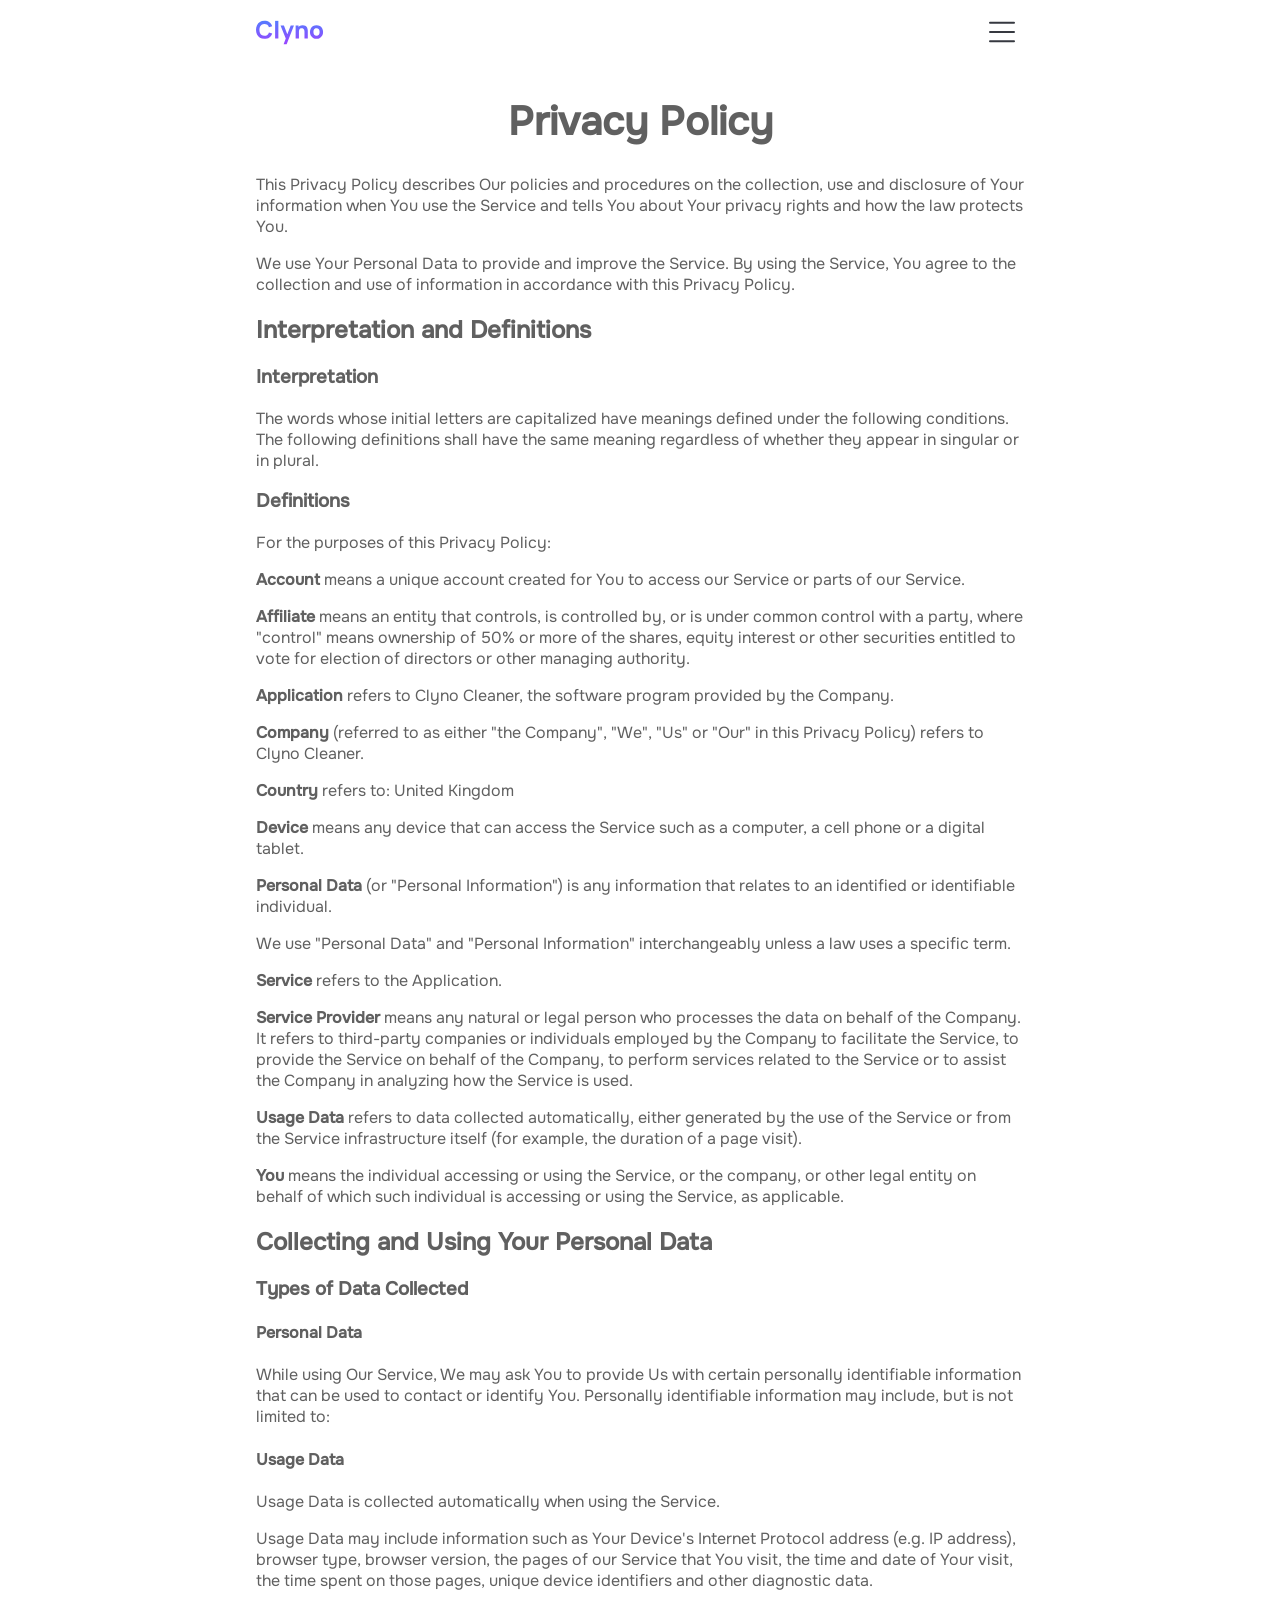
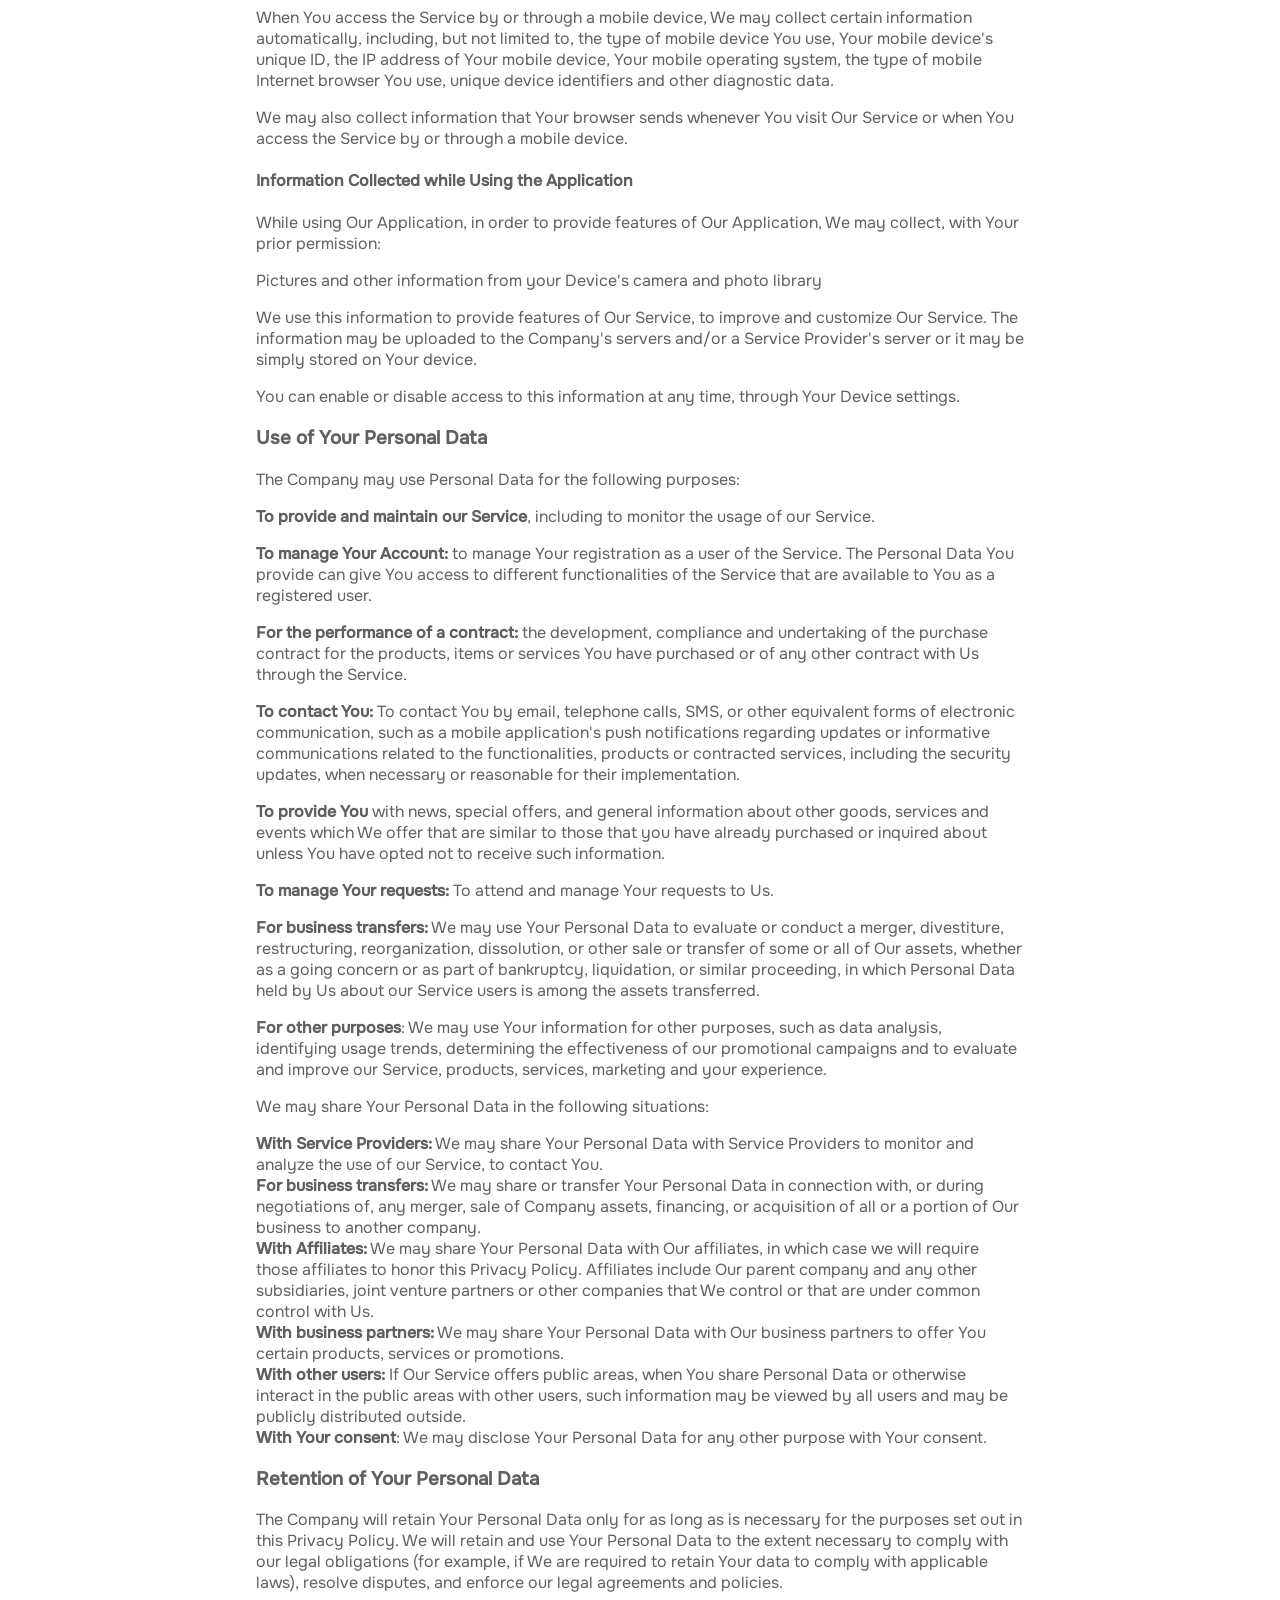
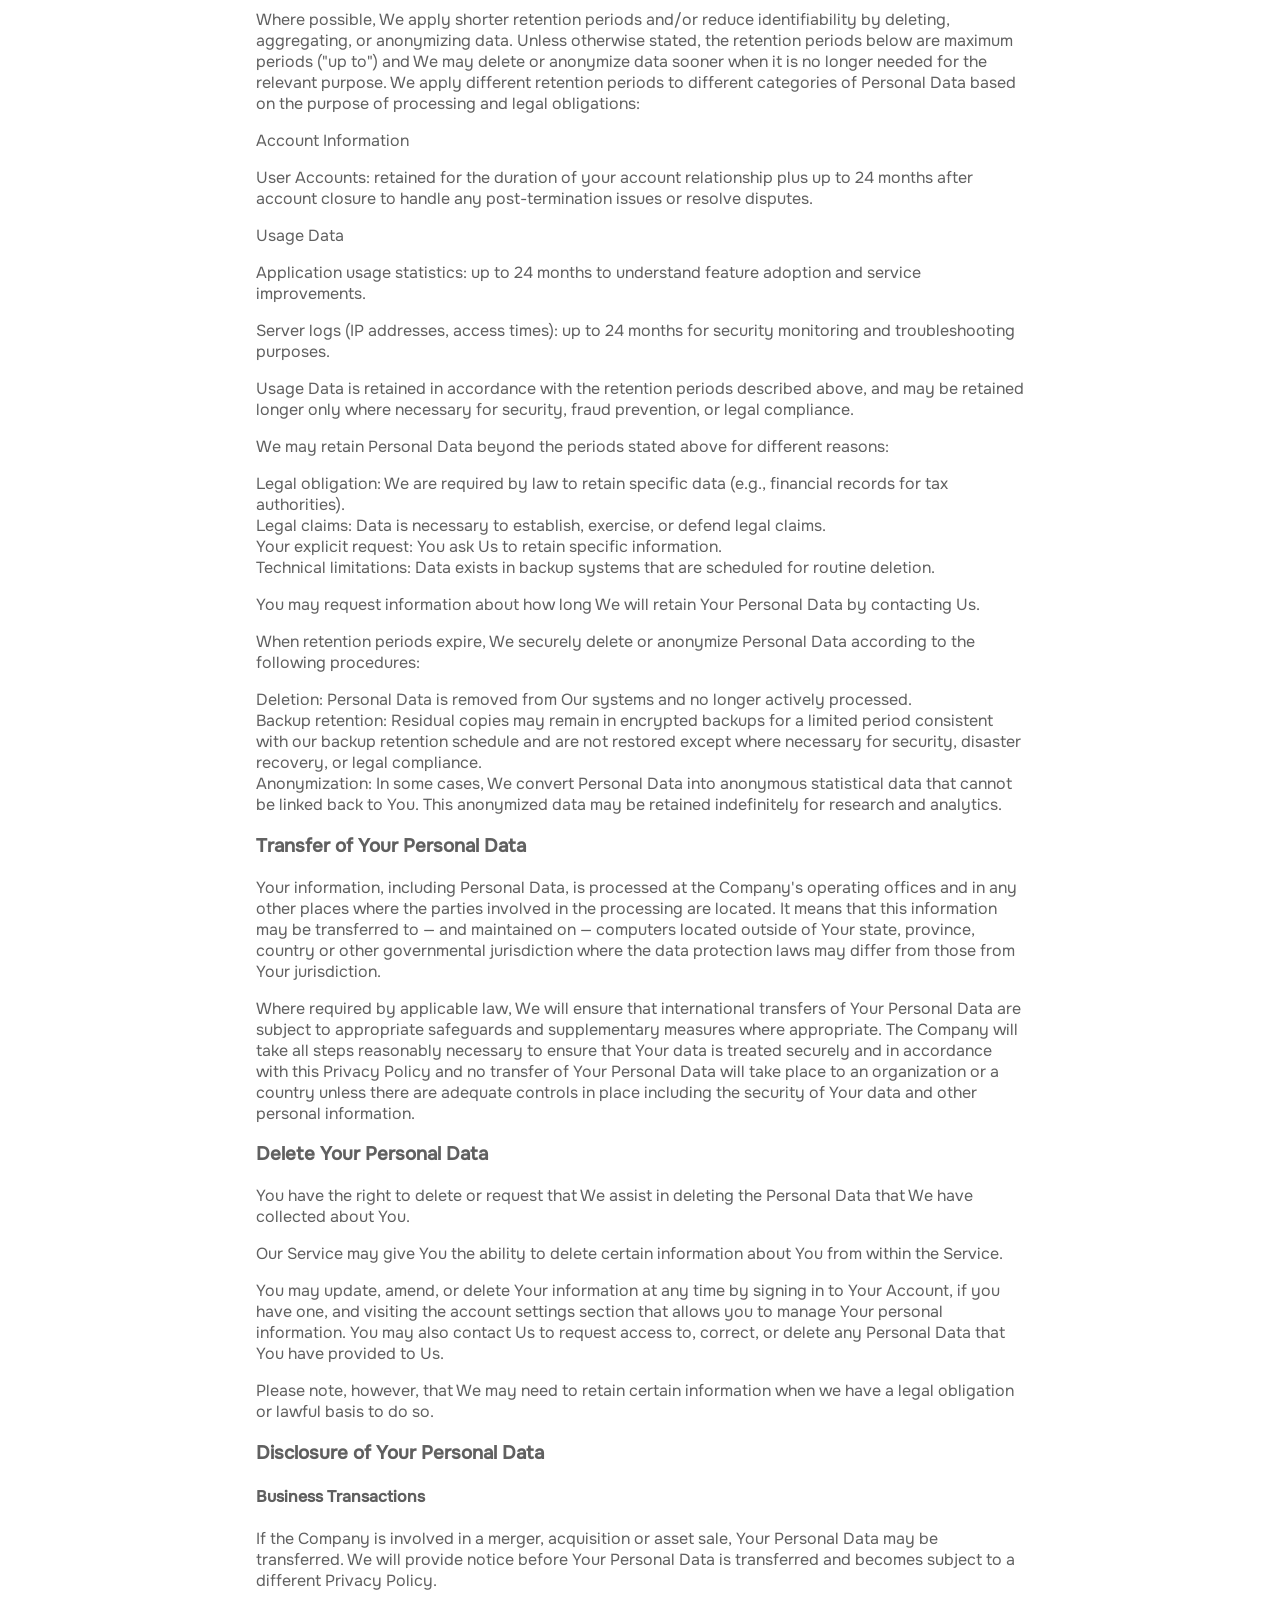
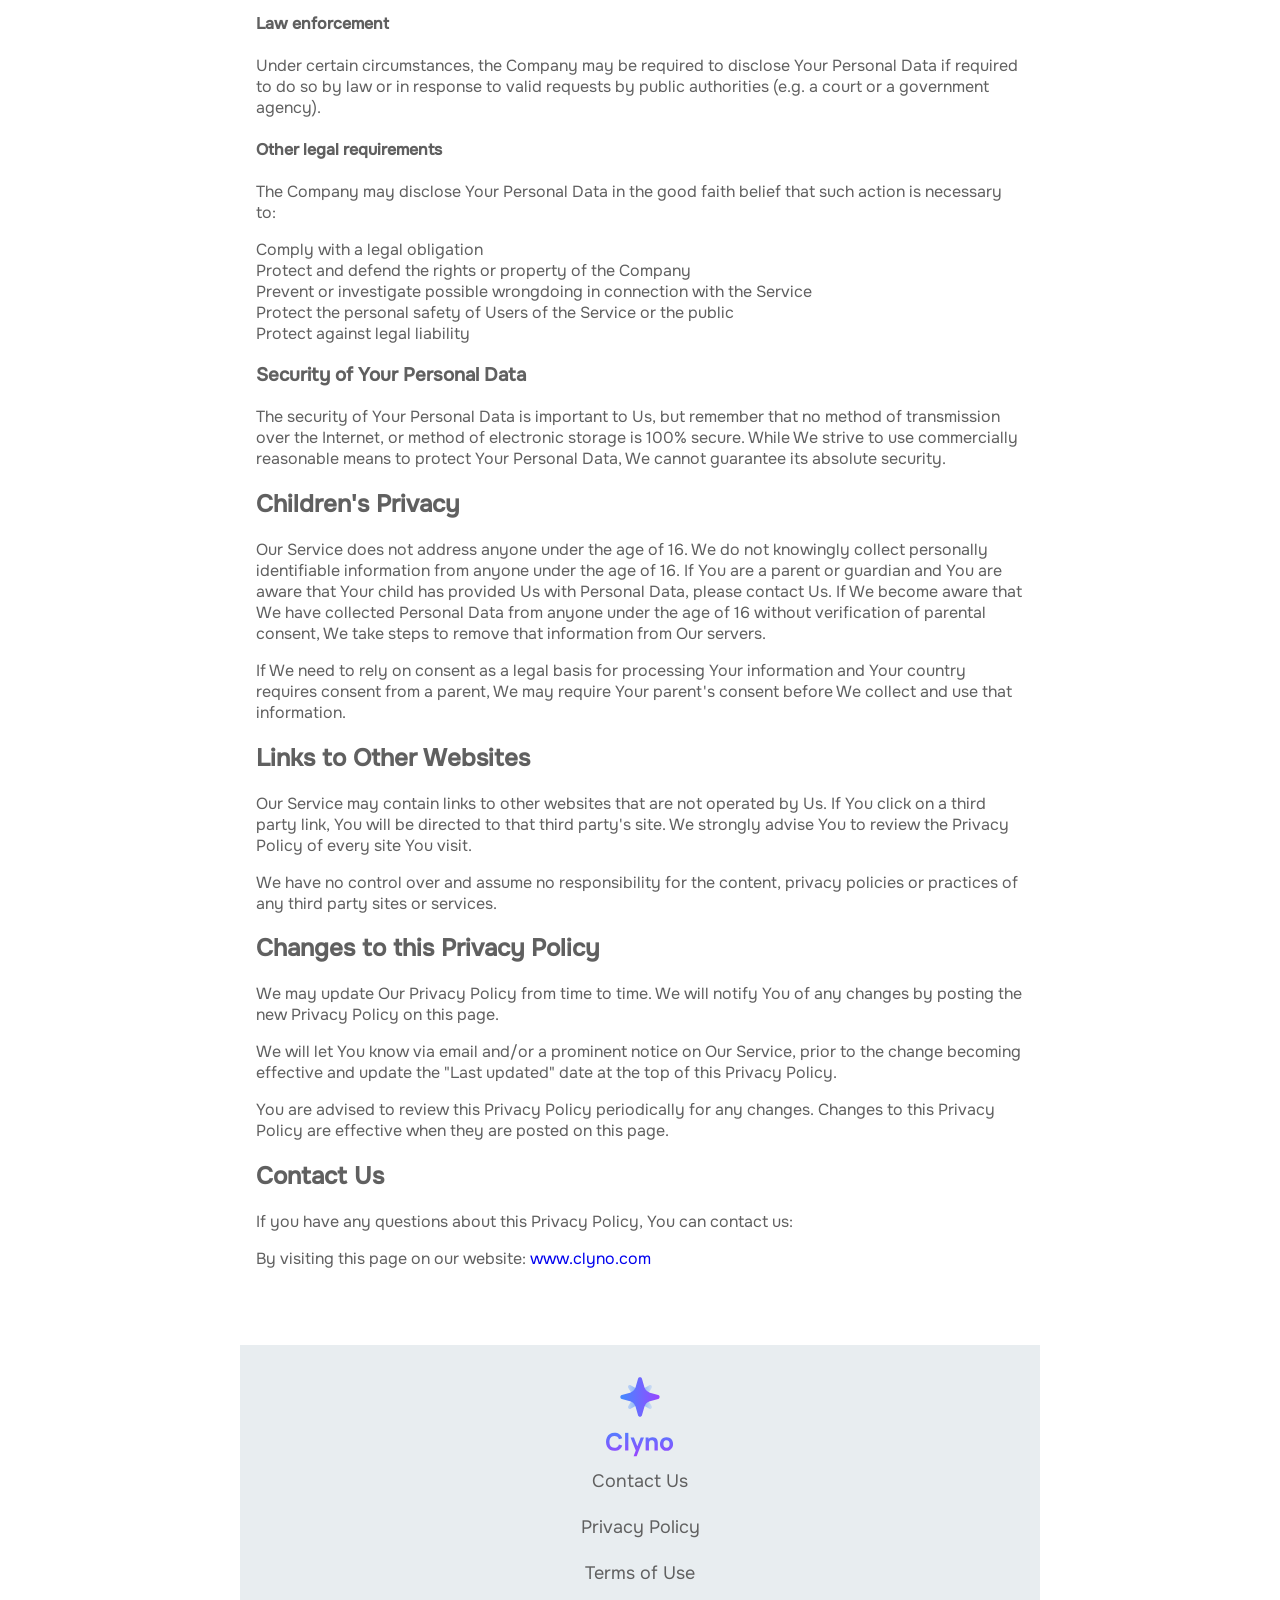
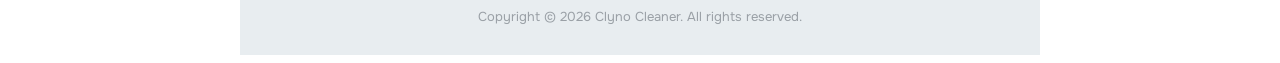
==== clyno_privacy.html @ b4e62237 "Add files via upload" ====
<!doctype html>
<html lang="en">

<head>
    <meta charset="UTF-8">
    <meta name="viewport"
        content="width=device-width, user-scalable=no, initial-scale=1.0, maximum-scale=1.0, minimum-scale=1.0">
    <meta http-equiv="X-UA-Compatible" content="ie=edge">
    <link rel="stylesheet" href="css/style.css">
    <title>Clyno</title>
    <link rel="icon" type="image/svg" href="assets/img/applogo_clyno.svg">
</head>

<body>
    <header class="header header-home">
        <div class="container">
            <div class="header-content">
                <a href="index.html" class="logo">
                    <img src="assets/img/Logo.svg" alt="logo">   
                </a>
                <div class="navigation-panel">
                    <nav class="nav">
                        <div class="nav-header">
                            
                          <span class="nav-cross" id="close-nav">
                                <img width="44" height="44" viewBox="0 0 44 44" fill="none"
                                                    src="assets/img/close-nav.svg">
                            </span>
                        </div>

                        <div class="nav-inner">
                            <ul class="nav-list">
                                <li><a href="index.html#FAQ">Frequently Asked Questions</a></li>
                                <li><a href="index.html#Informations">How Does It Work?</a></li>
                                <li><a href="index.html#EmailUs">Contact Us</a></li>
                                <li><a href="clyno_privacy.html">Privacy Policy</a></li>
                            <li><a href="clyno_terms.html">Terms of Use</a></li>
                            </ul>
                        </div>
                    </nav>
                        <div class="nav-overlay" id="nav-overlay"></div>
                        <div class="nav-sandwich" id="nav-sandwich">
                        <img width="32" height="32" viewBox="0 0 32 32" fill="none"
                                src="assets/img/menu-icon-app.svg">
                        </div>
                </div>
            </div>
        </div>
    </header>
<div class="wrapper info-page">
        <section class="info">
    <h2 class="section-title section-title--info">
        Privacy Policy
    </h2>

    <div class="container-privacy-policy">
<p>This Privacy Policy describes Our policies and procedures on the collection, use and disclosure of Your information when You use the Service and tells You about Your privacy rights and how the law protects You.</p>
<p>We use Your Personal Data to provide and improve the Service. By using the Service, You agree to the collection and use of information in accordance with this Privacy Policy.</p>
<h2>Interpretation and Definitions</h2>
<h3>Interpretation</h3>
<p>The words whose initial letters are capitalized have meanings defined under the following conditions. The following definitions shall have the same meaning regardless of whether they appear in singular or in plural.</p>
<h3>Definitions</h3>
<p>For the purposes of this Privacy Policy:</p>
<ul>
<li>
<p><strong>Account</strong> means a unique account created for You to access our Service or parts of our Service.</p>
</li>
<li>
<p><strong>Affiliate</strong> means an entity that controls, is controlled by, or is under common control with a party, where &quot;control&quot; means ownership of 50% or more of the shares, equity interest or other securities entitled to vote for election of directors or other managing authority.</p>
</li>
<li>
<p><strong>Application</strong> refers to Clyno Cleaner, the software program provided by the Company.</p>
</li>
<li>
<p><strong>Company</strong> (referred to as either &quot;the Company&quot;, &quot;We&quot;, &quot;Us&quot; or &quot;Our&quot; in this Privacy Policy) refers to Clyno Cleaner.</p>
</li>
<li>
<p><strong>Country</strong> refers to:  United Kingdom</p>
</li>
<li>
<p><strong>Device</strong> means any device that can access the Service such as a computer, a cell phone or a digital tablet.</p>
</li>
<li>
<p><strong>Personal Data</strong> (or &quot;Personal Information&quot;) is any information that relates to an identified or identifiable individual.</p>
<p>We use &quot;Personal Data&quot; and &quot;Personal Information&quot; interchangeably unless a law uses a specific term.</p>
</li>
<li>
<p><strong>Service</strong> refers to the Application.</p>
</li>
<li>
<p><strong>Service Provider</strong> means any natural or legal person who processes the data on behalf of the Company. It refers to third-party companies or individuals employed by the Company to facilitate the Service, to provide the Service on behalf of the Company, to perform services related to the Service or to assist the Company in analyzing how the Service is used.</p>
</li>
<li>
<p><strong>Usage Data</strong> refers to data collected automatically, either generated by the use of the Service or from the Service infrastructure itself (for example, the duration of a page visit).</p>
</li>
<li>
<p><strong>You</strong> means the individual accessing or using the Service, or the company, or other legal entity on behalf of which such individual is accessing or using the Service, as applicable.</p>
</li>
</ul>
<h2>Collecting and Using Your Personal Data</h2>
<h3>Types of Data Collected</h3>
<h4>Personal Data</h4>
<p>While using Our Service, We may ask You to provide Us with certain personally identifiable information that can be used to contact or identify You. Personally identifiable information may include, but is not limited to:</p>
<h4>Usage Data</h4>
<p>Usage Data is collected automatically when using the Service.</p>
<p>Usage Data may include information such as Your Device's Internet Protocol address (e.g. IP address), browser type, browser version, the pages of our Service that You visit, the time and date of Your visit, the time spent on those pages, unique device identifiers and other diagnostic data.</p>
<p>When You access the Service by or through a mobile device, We may collect certain information automatically, including, but not limited to, the type of mobile device You use, Your mobile device's unique ID, the IP address of Your mobile device, Your mobile operating system, the type of mobile Internet browser You use, unique device identifiers and other diagnostic data.</p>
<p>We may also collect information that Your browser sends whenever You visit Our Service or when You access the Service by or through a mobile device.</p>
<h4>Information Collected while Using the Application</h4>
<p>While using Our Application, in order to provide features of Our Application, We may collect, with Your prior permission:</p>
<ul>
<li>Pictures and other information from your Device's camera and photo library</li>
</ul>
<p>We use this information to provide features of Our Service, to improve and customize Our Service. The information may be uploaded to the Company's servers and/or a Service Provider's server or it may be simply stored on Your device.</p>
<p>You can enable or disable access to this information at any time, through Your Device settings.</p>
<h3>Use of Your Personal Data</h3>
<p>The Company may use Personal Data for the following purposes:</p>
<ul>
<li>
<p><strong>To provide and maintain our Service</strong>, including to monitor the usage of our Service.</p>
</li>
<li>
<p><strong>To manage Your Account:</strong> to manage Your registration as a user of the Service. The Personal Data You provide can give You access to different functionalities of the Service that are available to You as a registered user.</p>
</li>
<li>
<p><strong>For the performance of a contract:</strong> the development, compliance and undertaking of the purchase contract for the products, items or services You have purchased or of any other contract with Us through the Service.</p>
</li>
<li>
<p><strong>To contact You:</strong> To contact You by email, telephone calls, SMS, or other equivalent forms of electronic communication, such as a mobile application's push notifications regarding updates or informative communications related to the functionalities, products or contracted services, including the security updates, when necessary or reasonable for their implementation.</p>
</li>
<li>
<p><strong>To provide You</strong> with news, special offers, and general information about other goods, services and events which We offer that are similar to those that you have already purchased or inquired about unless You have opted not to receive such information.</p>
</li>
<li>
<p><strong>To manage Your requests:</strong> To attend and manage Your requests to Us.</p>
</li>
<li>
<p><strong>For business transfers:</strong> We may use Your Personal Data to evaluate or conduct a merger, divestiture, restructuring, reorganization, dissolution, or other sale or transfer of some or all of Our assets, whether as a going concern or as part of bankruptcy, liquidation, or similar proceeding, in which Personal Data held by Us about our Service users is among the assets transferred.</p>
</li>
<li>
<p><strong>For other purposes</strong>: We may use Your information for other purposes, such as data analysis, identifying usage trends, determining the effectiveness of our promotional campaigns and to evaluate and improve our Service, products, services, marketing and your experience.</p>
</li>
</ul>
<p>We may share Your Personal Data in the following situations:</p>
<ul>
<li><strong>With Service Providers:</strong> We may share Your Personal Data with Service Providers to monitor and analyze the use of our Service,  to contact You.</li>
<li><strong>For business transfers:</strong> We may share or transfer Your Personal Data in connection with, or during negotiations of, any merger, sale of Company assets, financing, or acquisition of all or a portion of Our business to another company.</li>
<li><strong>With Affiliates:</strong> We may share Your Personal Data with Our affiliates, in which case we will require those affiliates to honor this Privacy Policy. Affiliates include Our parent company and any other subsidiaries, joint venture partners or other companies that We control or that are under common control with Us.</li>
<li><strong>With business partners:</strong> We may share Your Personal Data with Our business partners to offer You certain products, services or promotions.</li>
<li><strong>With other users:</strong> If Our Service offers public areas, when You share Personal Data or otherwise interact in the public areas with other users, such information may be viewed by all users and may be publicly distributed outside.</li>
<li><strong>With Your consent</strong>: We may disclose Your Personal Data for any other purpose with Your consent.</li>
</ul>
<h3>Retention of Your Personal Data</h3>
<p>The Company will retain Your Personal Data only for as long as is necessary for the purposes set out in this Privacy Policy. We will retain and use Your Personal Data to the extent necessary to comply with our legal obligations (for example, if We are required to retain Your data to comply with applicable laws), resolve disputes, and enforce our legal agreements and policies.</p>
<p>Where possible, We apply shorter retention periods and/or reduce identifiability by deleting, aggregating, or anonymizing data. Unless otherwise stated, the retention periods below are maximum periods (&quot;up to&quot;) and We may delete or anonymize data sooner when it is no longer needed for the relevant purpose. We apply different retention periods to different categories of Personal Data based on the purpose of processing and legal obligations:</p>
<ul>
<li>
<p>Account Information</p>
<ul>
<li>User Accounts: retained for the duration of your account relationship plus up to 24 months after account closure to handle any post-termination issues or resolve disputes.</li>
</ul>
</li>
<li>
<p>Usage Data</p>
<ul>
<li>
<p>Application usage statistics: up to 24 months to understand feature adoption and service improvements.</p>
</li>
<li>
<p>Server logs (IP addresses, access times): up to 24 months for security monitoring and troubleshooting purposes.</p>
</li>
</ul>
</li>
</ul>
<p>Usage Data is retained in accordance with the retention periods described above, and may be retained longer only where necessary for security, fraud prevention, or legal compliance.</p>
<p>We may retain Personal Data beyond the periods stated above for different reasons:</p>
<ul>
<li>Legal obligation: We are required by law to retain specific data (e.g., financial records for tax authorities).</li>
<li>Legal claims: Data is necessary to establish, exercise, or defend legal claims.</li>
<li>Your explicit request: You ask Us to retain specific information.</li>
<li>Technical limitations: Data exists in backup systems that are scheduled for routine deletion.</li>
</ul>
<p>You may request information about how long We will retain Your Personal Data by contacting Us.</p>
<p>When retention periods expire, We securely delete or anonymize Personal Data according to the following procedures:</p>
<ul>
<li>Deletion: Personal Data is removed from Our systems and no longer actively processed.</li>
<li>Backup retention: Residual copies may remain in encrypted backups for a limited period consistent with our backup retention schedule and are not restored except where necessary for security, disaster recovery, or legal compliance.</li>
<li>Anonymization: In some cases, We convert Personal Data into anonymous statistical data that cannot be linked back to You. This anonymized data may be retained indefinitely for research and analytics.</li>
</ul>
<h3>Transfer of Your Personal Data</h3>
<p>Your information, including Personal Data, is processed at the Company's operating offices and in any other places where the parties involved in the processing are located. It means that this information may be transferred to — and maintained on — computers located outside of Your state, province, country or other governmental jurisdiction where the data protection laws may differ from those from Your jurisdiction.</p>
<p>Where required by applicable law, We will ensure that international transfers of Your Personal Data are subject to appropriate safeguards and supplementary measures where appropriate. The Company will take all steps reasonably necessary to ensure that Your data is treated securely and in accordance with this Privacy Policy and no transfer of Your Personal Data will take place to an organization or a country unless there are adequate controls in place including the security of Your data and other personal information.</p>
<h3>Delete Your Personal Data</h3>
<p>You have the right to delete or request that We assist in deleting the Personal Data that We have collected about You.</p>
<p>Our Service may give You the ability to delete certain information about You from within the Service.</p>
<p>You may update, amend, or delete Your information at any time by signing in to Your Account, if you have one, and visiting the account settings section that allows you to manage Your personal information. You may also contact Us to request access to, correct, or delete any Personal Data that You have provided to Us.</p>
<p>Please note, however, that We may need to retain certain information when we have a legal obligation or lawful basis to do so.</p>
<h3>Disclosure of Your Personal Data</h3>
<h4>Business Transactions</h4>
<p>If the Company is involved in a merger, acquisition or asset sale, Your Personal Data may be transferred. We will provide notice before Your Personal Data is transferred and becomes subject to a different Privacy Policy.</p>
<h4>Law enforcement</h4>
<p>Under certain circumstances, the Company may be required to disclose Your Personal Data if required to do so by law or in response to valid requests by public authorities (e.g. a court or a government agency).</p>
<h4>Other legal requirements</h4>
<p>The Company may disclose Your Personal Data in the good faith belief that such action is necessary to:</p>
<ul>
<li>Comply with a legal obligation</li>
<li>Protect and defend the rights or property of the Company</li>
<li>Prevent or investigate possible wrongdoing in connection with the Service</li>
<li>Protect the personal safety of Users of the Service or the public</li>
<li>Protect against legal liability</li>
</ul>
<h3>Security of Your Personal Data</h3>
<p>The security of Your Personal Data is important to Us, but remember that no method of transmission over the Internet, or method of electronic storage is 100% secure. While We strive to use commercially reasonable means to protect Your Personal Data, We cannot guarantee its absolute security.</p>
<h2>Children's Privacy</h2>
<p>Our Service does not address anyone under the age of 16. We do not knowingly collect personally identifiable information from anyone under the age of 16. If You are a parent or guardian and You are aware that Your child has provided Us with Personal Data, please contact Us. If We become aware that We have collected Personal Data from anyone under the age of 16 without verification of parental consent, We take steps to remove that information from Our servers.</p>
<p>If We need to rely on consent as a legal basis for processing Your information and Your country requires consent from a parent, We may require Your parent's consent before We collect and use that information.</p>
<h2>Links to Other Websites</h2>
<p>Our Service may contain links to other websites that are not operated by Us. If You click on a third party link, You will be directed to that third party's site. We strongly advise You to review the Privacy Policy of every site You visit.</p>
<p>We have no control over and assume no responsibility for the content, privacy policies or practices of any third party sites or services.</p>
<h2>Changes to this Privacy Policy</h2>
<p>We may update Our Privacy Policy from time to time. We will notify You of any changes by posting the new Privacy Policy on this page.</p>
<p>We will let You know via email and/or a prominent notice on Our Service, prior to the change becoming effective and update the &quot;Last updated&quot; date at the top of this Privacy Policy.</p>
<p>You are advised to review this Privacy Policy periodically for any changes. Changes to this Privacy Policy are effective when they are posted on this page.</p>
<h2>Contact Us</h2>
<p>If you have any questions about this Privacy Policy, You can contact us:</p>
<ul>
<li>By visiting this page on our website: <a href="www.clyno.com" rel="external nofollow noopener" target="_blank">www.clyno.com</a></li>
</ul>
    </div>
</section>
    </div>
        <footer class="footer">
            <div class="container-footer">
                <div class="footer-content">
                    <a href="index.html" class="logo">
                        <img src="assets/img/applogo_clyno.svg" alt="logo">
                        
                    </a>
                    <a href="index.html" class="logo">
                    <img src="assets/img/Logo.svg" alt="logo">
                        </a>
                    <nav class="footer-nav">
                        <ul class="footer-list">
                            <li><a href="index.html#EmailUs">Contact Us</a></li>
                            <li><a href="clyno_privacy.html">Privacy Policy</a></li>
                            <li><a href="clyno_terms.html">Terms of Use</a></li>
                        </ul>
                    </nav>
                    
                </div>
                <div class="copy-text">
                    Copyright © <script>document.write(new Date().getFullYear());</script> Clyno Cleaner. All rights reserved.
                </div>
            </div>
        </footer>
        
    


    <script src="https://code.jquery.com/jquery-3.7.1.js"
        integrity="sha256-eKhayi8LEQwp4NKxN+CfCh+3qOVUtJn3QNZ0TciWLP4=" crossorigin="anonymous"></script>
    <script src="https://web3forms.com/client/script.js" async defer></script>
    <script src="js/main.js"></script>
</body>
</html>
---- css/style.css ----
@import "../assets/font/stylesheet.css";

@font-face {
  font-family: 'Onest';
  src: url('../assets/font/Onest-Regular.woff2') format('woff2');
  font-weight: 400;
  font-style: normal;
}

@font-face {
  font-family: 'Onest';
  src: url('../assets/font/Onest-Medium.woff2') format('woff2');
  font-weight: 500;
  font-style: normal;
}

h1, h2, h3, h4, h5, h6, .main-title, .section-title {
    font-weight: 700; 
}

p, span, li, a, input, textarea {
    font-weight: 400; 
}

:root {
  --color-primary: #FFFFFF;

}

*{
  padding: 0;
  text-decoration: none;
  list-style-type: none;
  outline: none;
  border: none;
  font-family: "Onest", sans-serif;
}

body{
  
}

html, body {
  font-family: "Onest", sans-serif;
  -webkit-font-smoothing: antialiased;
  -moz-osx-font-smoothing: grayscale;
}

.container{
  max-width: 768px;
  padding: 0 16px;
  margin: 0 auto;
}

.header{
  width: 100%;
  position: fixed;
  left: 0;
  top: 0;
  padding: 10px 0;
  z-index: 10;
  transition: .3s;
}

.header.header-home.scroll{
  
  box-shadow: 0px 15px 50px -12px rgba(0, 0, 0, 0.1);
}

.header.scroll{
  background: #fff;
  box-shadow: 0px 15px 50px -12px rgba(0, 0, 0, 0.1);
}

.header-content{
  display: flex;
  justify-content: space-between;
}

.logo{
  color: white;
  display: flex;
  gap: 8px;
  align-items: center;
}

.logo img{
  display: block;
  width="44"; 
    height="44";
}

.nav {
  position: fixed;
  top: 0;
  right: 0;
  width: 75%;
  max-width: 380px;
  height: 100vh;
  background: linear-gradient(180deg, #4489FF, #9747FF);
  z-index: 1001;
  transform: translateX(100%);
  transition: transform 0.3s ease;
}

.nav-inner {
    padding: 250px 20px;
    text-align: center;
}


.nav.active {
    transform: translateX(0);
    }

.nav-header {
    display: flex;
    align-items: center;
    justify-content: space-between;
    padding: 16px 20px;
    }

.nav-cross {
    background: none;
    border: none;
    padding: 0;
    cursor: pointer;
}

.nav-cross img {
    width: 32px;
    height: 32px;
}

.nav .primary-btn{
  width: 246px;
  height: 60px;
  font-size: 14px;
  font-style: normal;
  font-weight: 500;
  line-height: 24px;
  text-transform: uppercase;
  border-radius: 20px;
}

.nav-list {
    text-align: left;
    list-style: none;
    padding: 0;
    margin: 0;
}

.nav-list li {
    margin-bottom: 24px;
}

.nav-list a {
    font-size: 24px;
    color: #ffffff;
    text-decoration: none;
}

.nav-sandwich{
  display: flex;
  justify-content: center;
  align-items: center;
  width: 44px;
  height: 44px;
}

.nav-overlay {
  position: fixed;
  inset: 0;
  background: rgba(0, 0, 0, 0.45);
  z-index: 1000;
  opacity: 0;
  visibility: hidden;
  transition: opacity 0.3s ease;
}

.nav-overlay.active {
  opacity: 1;
  visibility: visible;
}

.main {
  position: relative;
  display: flex;
  align-items: center;
  background: var(--color-primary);
  width: 100%;
  height: 82vh;
}

.main-title{
  font-size: 40px;
  font-style: normal;
  font-weight: 700;
  line-height: 40px;
  color: #31515D;
  margin: 60px 10px 16px;
}

.main-description{
  color: #606060;
  font-size: 20px;
  font-style: normal;
  font-weight: 400;
  line-height: normal;
  text-align: center;
}

.main-banner{
  display: flex;
  flex-direction: column;
  align-items: center;
}

.main-banner-img{
 
}

.main-banner-img img{
  display: block;
  width: 100%;
}
.info-bloсk{
    position: relative;
    padding: 28px 0;
    background-color: #FFFFFF;
}

.info-bloсk-list{
  display: flex;
  flex-direction: column;
  gap: 16px;
  margin-top: 32px;
}

.info-bloсk-card{
  
  display: flex;
  flex-direction: column;
  align-items: center;
  max-width: 370px;
  margin: 0 auto;
}

@media (max-width: 768px) {
  .info-bloсk-card {
    max-width: none;   
    margin: 0; 
  }
}


.info-bloсk-card-text{
  color: #606060;
  text-align: left;
  font-size: 17px;
  font-style: normal;
  font-weight: 400;
  line-height: normal;
}

.main-banner-img img{
  display: block;
  width: 100%;
}



.image-info img{
 -webkit-mask-image: linear-gradient(
    to top,
    transparent 0%,
    black 40%
  );
  mask-image: linear-gradient(
    to top,
    transparent 0%,
    black 40%
  );
}

.section-title {
  color: #606060;
  text-align: left;
  font-size: 40px;
  font-style: normal;
  font-weight: 700;
  line-height: 40px;
  margin: 0 auto;
}

.section-subtitle {
  color: #606060;
  text-align: left;
  font-size: 24px;
  font-style: normal;
  font-weight: 700;
  line-height: 40px;
  margin: 0;
}

.section-title-forms{
  width: 100%;
  color: #606060;
  text-align: left;
  font-size: 40px;
  font-style: normal;
  font-weight: 700;
  line-height: 40px;
  margin: 0 auto;
}

.section-title-forms-fql{
  color: #606060;
  text-align: left;
  font-size: 40px;
  font-style: normal;
  font-weight: 700;
  line-height: 40px;
  margin: 0 auto;
}

.reviews {
  padding: 60px 0;
}

.reviews-subtitle {
  text-align: left;
  color: #7a7a7a;
  margin-top: 8px;
  margin-bottom: 8px;
}

.reviews-slider {
  display: flex;
  gap: 16px;
  overflow-x: auto;
  scroll-snap-type: x mandatory;
  -webkit-overflow-scrolling: touch;
  padding: 30px 0;
}

.reviews-slider::-webkit-scrollbar {
  display: none;
}

.review-card {
  min-width: 260px;
  max-width: 270px;
  background: #e2e2e27d;
  border-radius: 20px;
  padding: 20px;
  box-shadow: 0 8px 24px rgba(0,0,0,.08);
  opacity: .5;
  transform: scale(.95);
  transition: .3s ease;
  scroll-snap-align: center;
  cursor: pointer;
}

.review-card.active {
  opacity: 1;
  transform: scale(1);
  border: 2px solid #4a7cff;
}

.review-name {
  font-weight: 600;
}

.review-stars {
  color: #FFC107;
  margin: 6px 0;
}


.faq{
    position: relative;
    padding: 10px 0px 0px;
}

.faq-el-text{
  max-width: 100%;
  color: #606060;
  font-size: 18px;
  font-style: normal;
  font-weight: 400;
  line-height: 22px;
  margin: 16px 0;
}

.faq-el-text:last-child{
  margin-bottom: 0;
}


.faq-frame {
  position: relative;
  padding: 2px; 
  border-radius: 28px;
  background: linear-gradient(180deg, #4489FF, #9747FF);
  margin-top: 20px;
}

.faq-list {
  background: #ffffff;
  border-radius: 26px;
  padding: 8px 0;
  
}


.faq-el {
  padding: 22px 16px;
  cursor: pointer;
}

/* линия между элементами */
.faq-el:not(:last-child) {
  border-bottom: 1px solid #e6eef2;
}

.faq-el-head{
  display: flex;
  justify-content: space-between;
  align-items: center;
  overflow: hidden;
}

.faq-el-body{
  display: none;
}

.faq-el-head-text{
  color: #606060;
  font-size: 18px;
  font-weight: 600;
  line-height: 22px;
}

@media (max-width: 768px) {
  .faq-el-head-text {
    max-width: 300px;
  }
}

.faq-el-head-itm{
  display: flex;
  justify-content: center;
  align-items: center;
  width: 42px;
  height: 42px;
  background: var(--color-primary);
  border-radius: 8.1px;
}

.faq-el.active .faq-el-head-itm{
  background: var(--color-primary);
}

.faq-el-head-itm-minus{
  display: none;
}


.faq-el.active .faq-el-head-itm-plus{
  display: none;
}

.faq-el.active .faq-el-head-itm-minus{
  display: block;
}

.faq-el-head-itm img{
  width: 20px;
  height: 20px;
  display: block;
}

.faq-el {
  cursor: pointer;
}

.faq-el.active .faq-el-body{
  margin-top: 8px;
}

.form-block {
    padding: 28px 0;
   
}

.form {
    display: flex;
    flex-direction: column;
    gap: 7px;
    padding: 8px 0px;
    border-radius: 22px;
    margin-top: 14px;
}

.form-group {
  padding: 2px; 
  border-radius: 18px;
  background: linear-gradient(180deg, #4489FF, #9747FF);
}


.form-group input{
   width: 96%;
  border-radius: 16px;
  background: #ffffff;
  padding: 18px 15px 18px 15px;
  font-size: 16px;
  color: #606060;
  border: none;
  outline: none;
  resize: none; 
}
.form-group textarea {
  width: 96%;
  border-radius: 16px;
  background: #ffffff;
  padding: 18px 15px 18px 15px;
  font-size: 16px;
  color: #606060;
  border: none;
  outline: none;
  resize: none;
  margin-bottom: -4px;
}



.form-group textarea {
    height: 140px;
}

.form-group input::placeholder,
.form-group textarea::placeholder {
  color: #b0b0b0;
  padding: 0;
}


.form-group:focus-within {
  background: linear-gradient(180deg, #4489FF, #9747FF);
}


.form-button button {
  background: linear-gradient(180deg, #4489FF, #9747FF);
    display: flex;
  justify-content: center;
  align-items: center;
  height: 60px;
  padding: 35px;
  color: #FFFFFF;
  font-size: 18px;
  font-weight: 500;
  line-height: 18px;
  letter-spacing: 0.5px;
  text-align: center;
  border-radius: 33px;
  margin: 15px auto;
}

.container-footer{
  max-width: 768px;
  padding: 30px 16px;
  margin: 0 auto;
  background-color: #E8EDF0;
}

.footer-content{
  display: flex;
  flex-direction: column;
  align-items: center;
  gap: 13px;
}

.logo-footer{
 color: black !important;
}

.black{
  color: black !important;
}


.footer {
  padding-top: 60px;
}

.footer-content {
  text-align: center;
}

.footer-nav a {
  color: #7a7a7a;
  font-size: 14px;
}

.copy-text {
  color: #9aa0a6;
  font-size: 13px;
  text-align: center;
}

.footer-list{
    text-align: center;
    list-style: none;
    padding: 0;
    margin: 0;
}

.footer-list li {
    margin-bottom: 24px;
}

.footer-list a {
    font-size: 18px;
    color: #606060;
    text-decoration: none;
}

@media (max-width:380px){
  .main-banner-img {
    max-width: 190px;
  }

  .section-title {
    font-size: 28px;
  }

  .section-title-forms,
  .section-title-forms-fql {
    font-size: 28px;
  }
}

@media (max-width:430px){
.form-group input, 
    .form-group textarea{
    width: 92%
    }
}

@media (max-width:390px){
.form-group input, 
    .form-group textarea{
    width: 91%
    }
}

@media (max-width:375px){
.form-group input, 
    .form-group textarea{
    width: 90.5%
    }
}
@media (min-width: 1024px) {
  .reviews-slider {
    overflow-x: scroll;     /* важно! */
    overflow-y: hidden;
    scrollbar-width: none;
  }

  .reviews-slider::-webkit-scrollbar {
    display: none;
  }

  .review-card {
    
    cursor: pointer;
    transition: .3s ease;
  }

  .review-card:not(.active) {
    opacity: .5;
    transform: scale(.95);
  }

  .review-card.active {
    opacity: 1;
    transform: scale(1);
    border: 2px solid #4a7cff;
  }
}

.section-title--info{
  text-align: center;
  margin-bottom: 32px;
}

.wrapper{
  overflow: hidden;
  padding-top: 94px;
}

.wrapper-home{
  padding: 0;
}

.container-privacy-policy{
  max-width: 768px;
  padding: 0 16px;
  margin: 0 auto;
  color: #606060;
}
.container-terms-of-use{
  max-width: 768px;
  padding: 0 16px;
  margin: 0 auto;
  color: #606060;
}
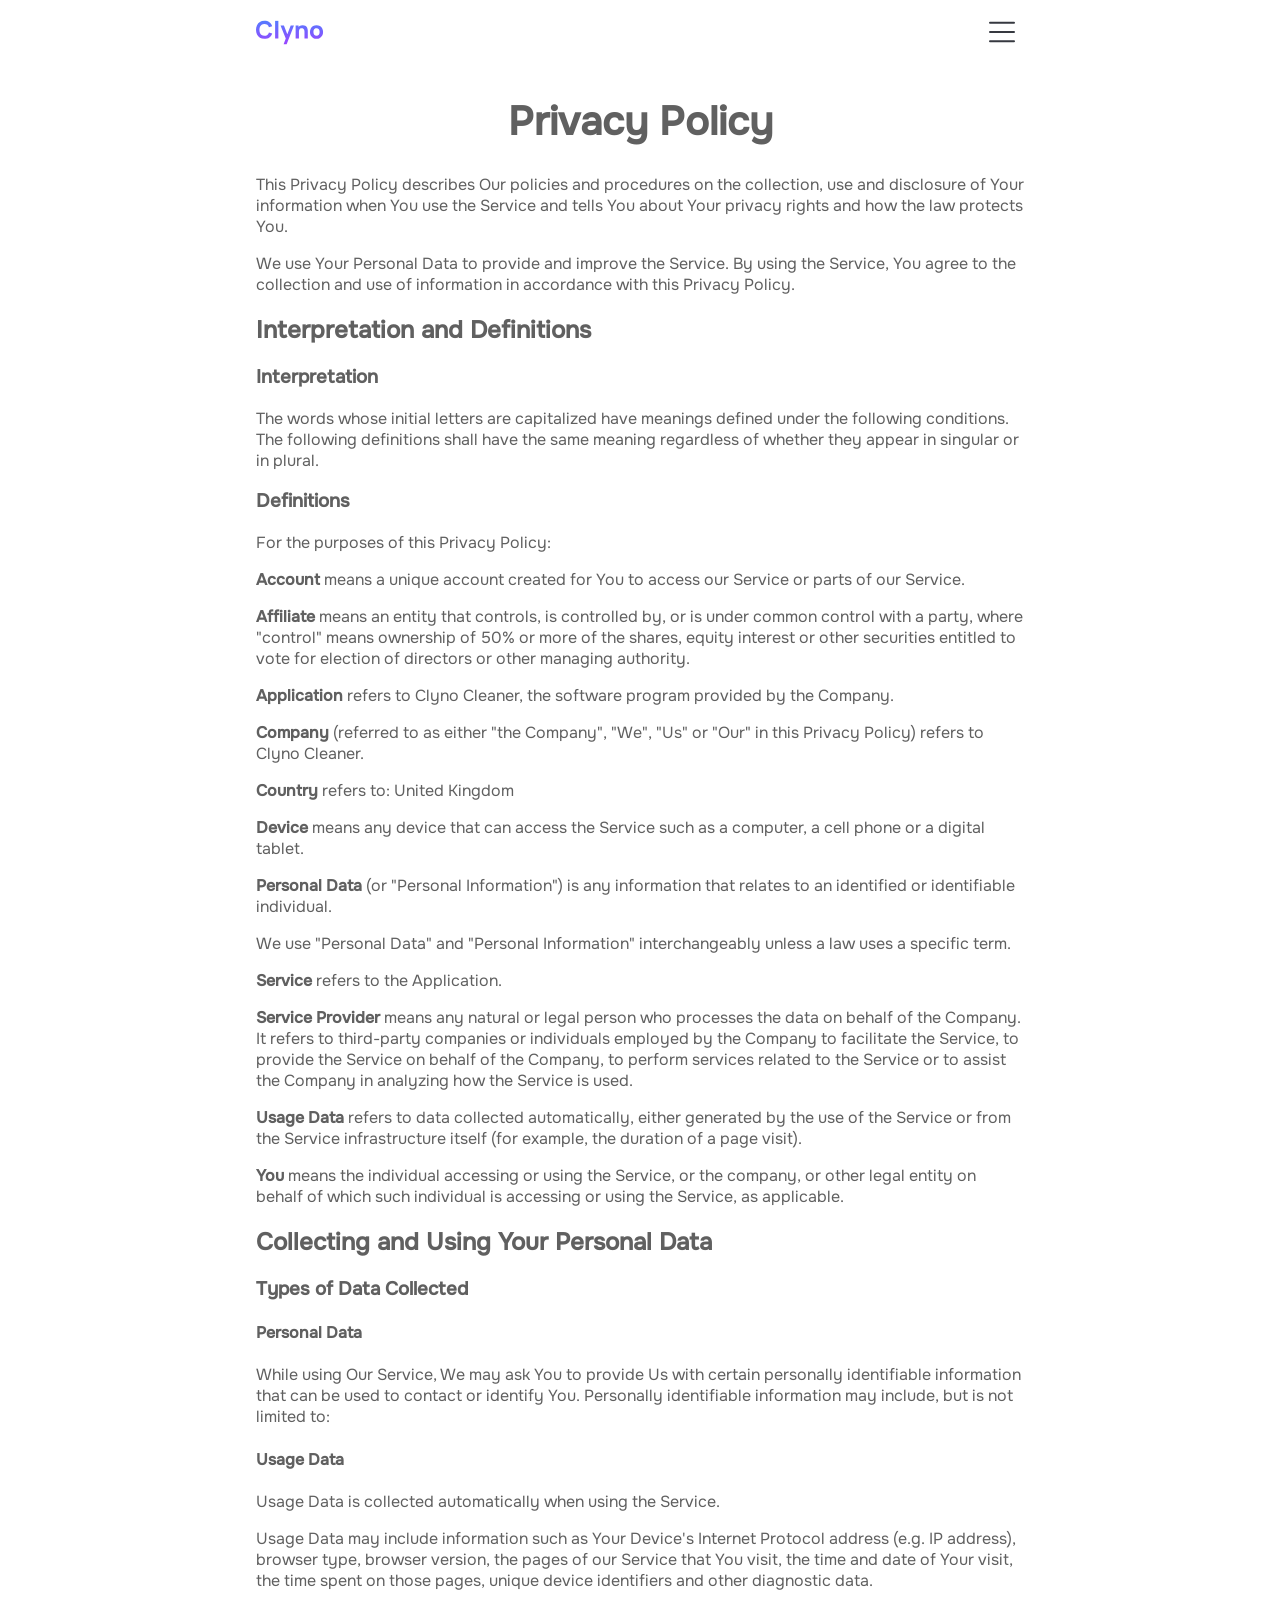
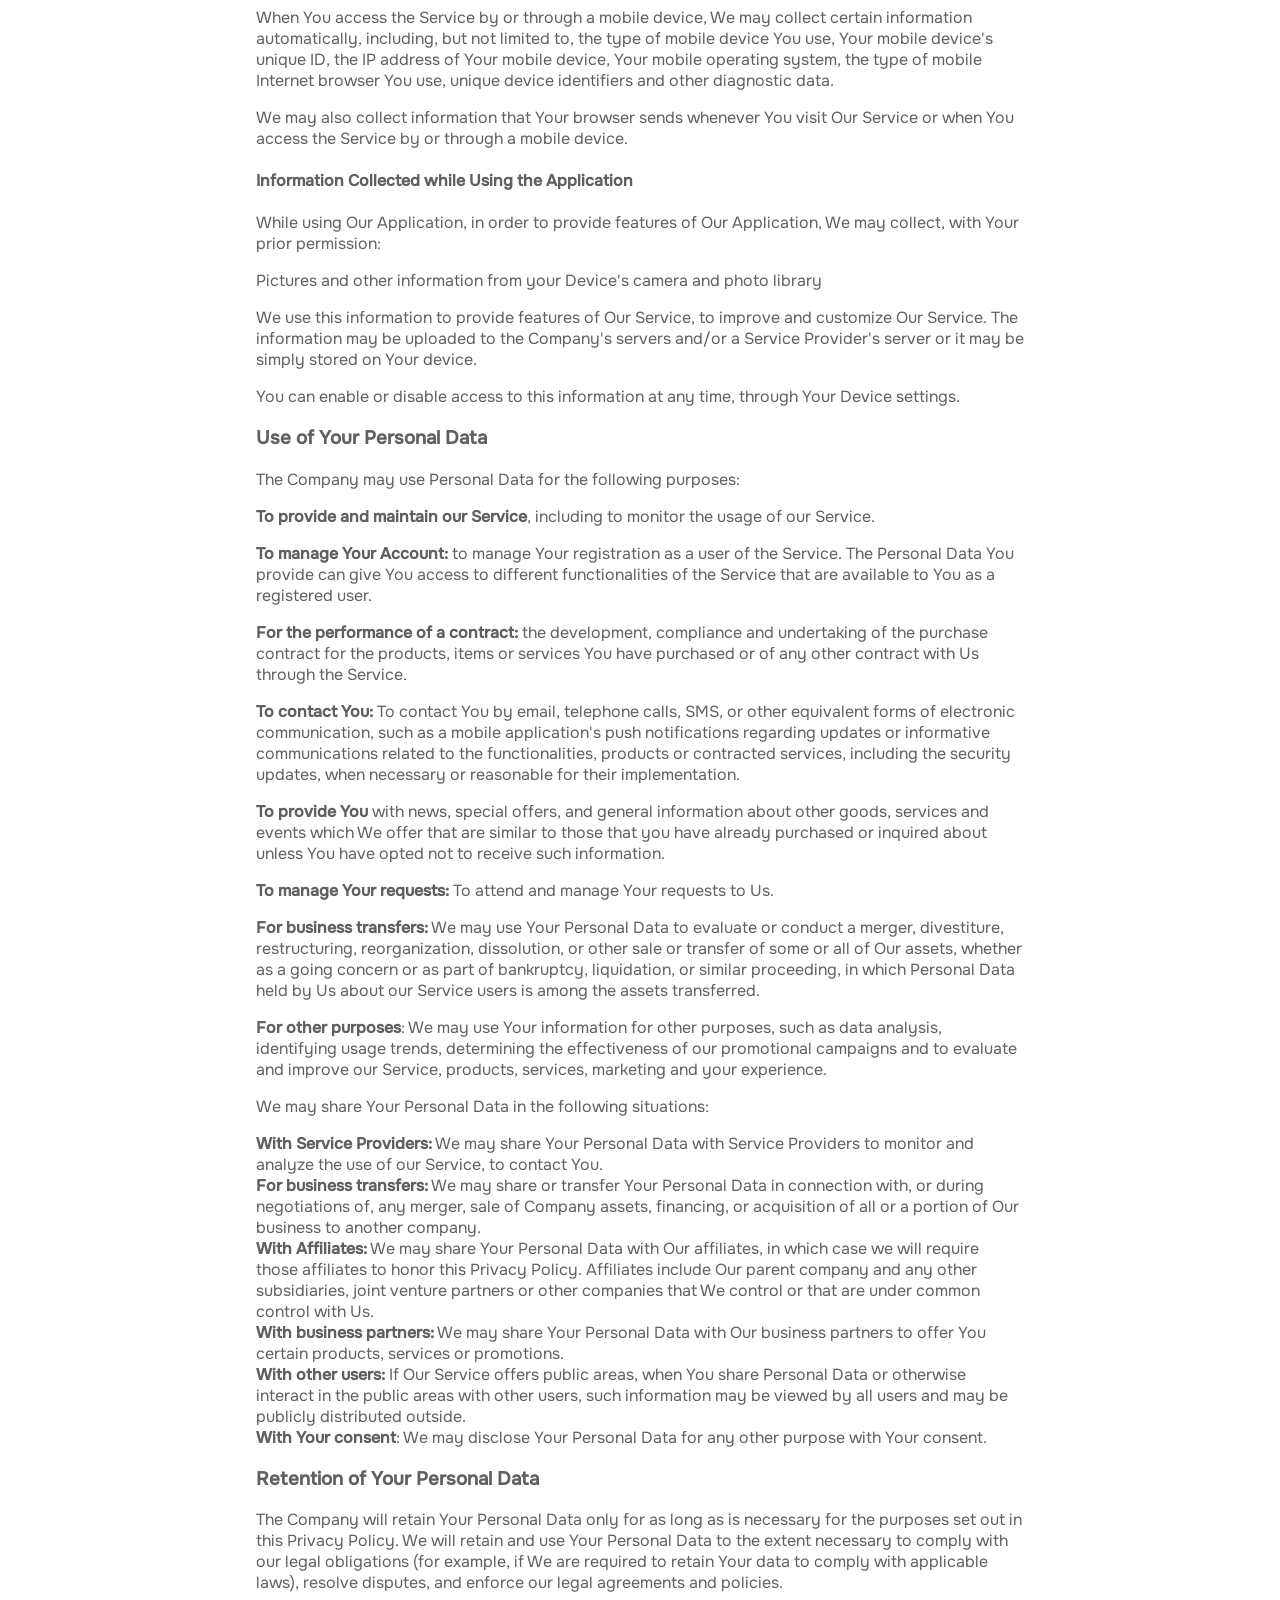
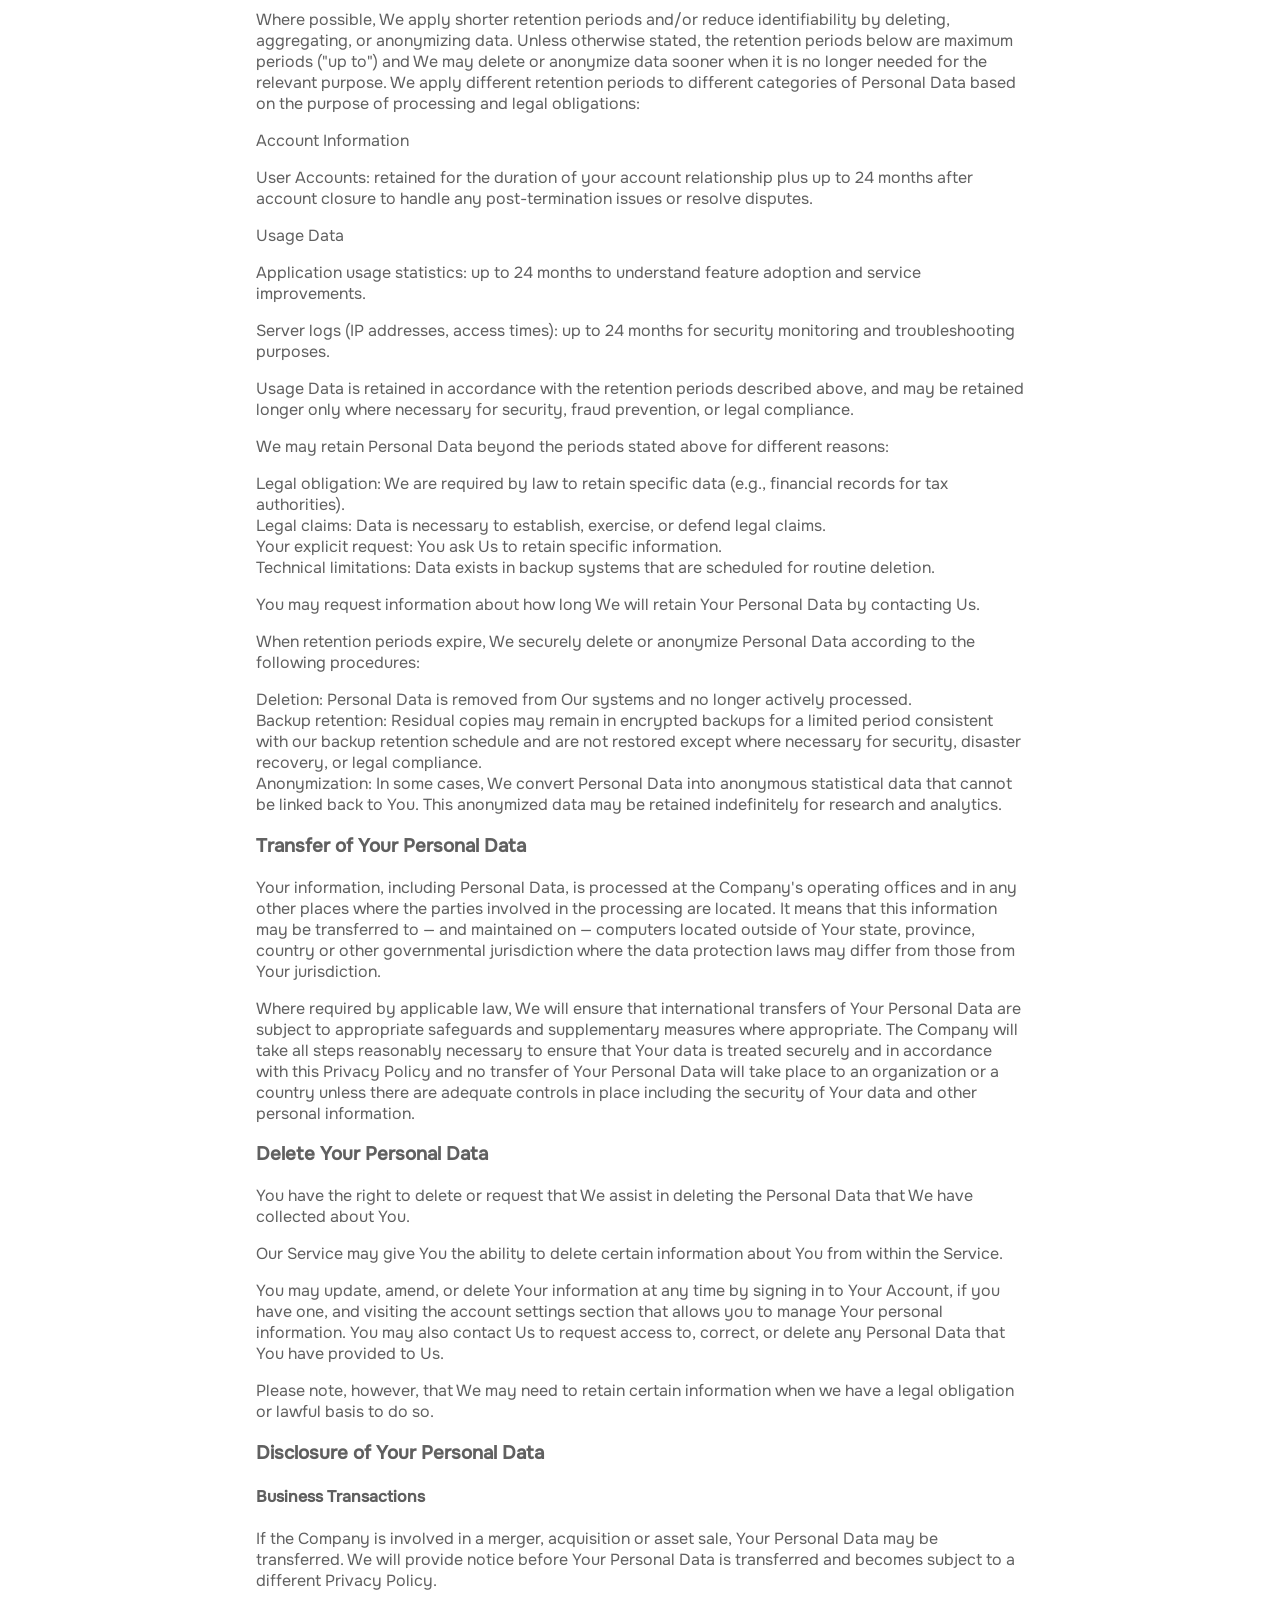
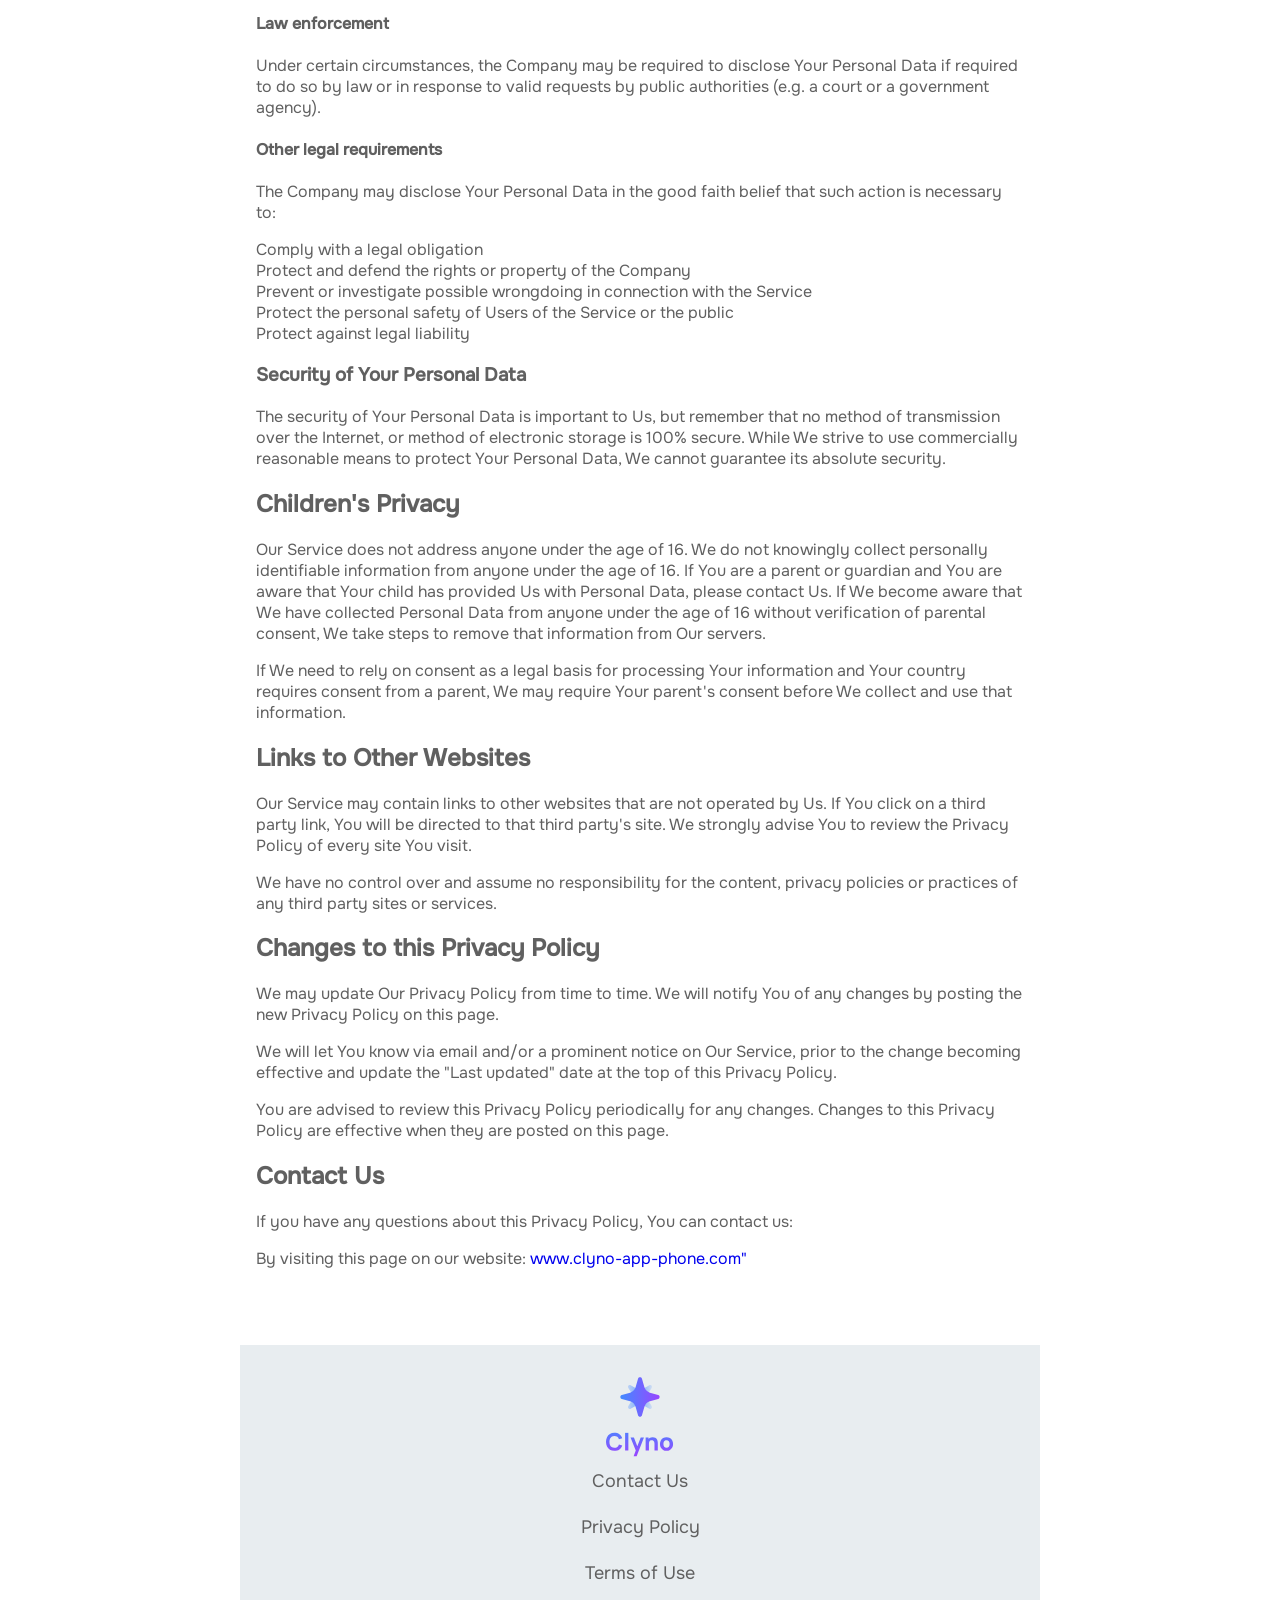
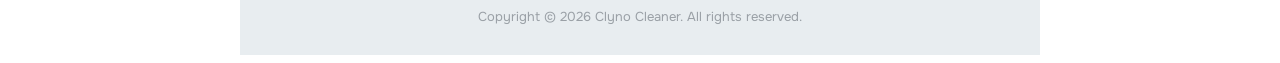
==== commit e14f4501: "Update contact link to new website URL" ====
--- a/clyno_privacy.html
+++ b/clyno_privacy.html
@@ -224,7 +224,7 @@
 <h2>Contact Us</h2>
 <p>If you have any questions about this Privacy Policy, You can contact us:</p>
 <ul>
-<li>By visiting this page on our website: <a href="www.clyno.com" rel="external nofollow noopener" target="_blank">www.clyno.com</a></li>
+<li>By visiting this page on our website: <a href="http://clyno-app-phone.com" rel="external nofollow noopener" target="_blank">www.clyno-app-phone.com"</a></li>
 </ul>
     </div>
 </section>
--- a/css/style.css
+++ b/css/style.css
@@ -184,6 +184,7 @@
 }
 
 .main {
+  padding-top: 60px;
   position: relative;
   display: flex;
   align-items: center;
@@ -717,4 +718,4 @@
   padding: 0 16px;
   margin: 0 auto;
   color: #606060;
-}+}
